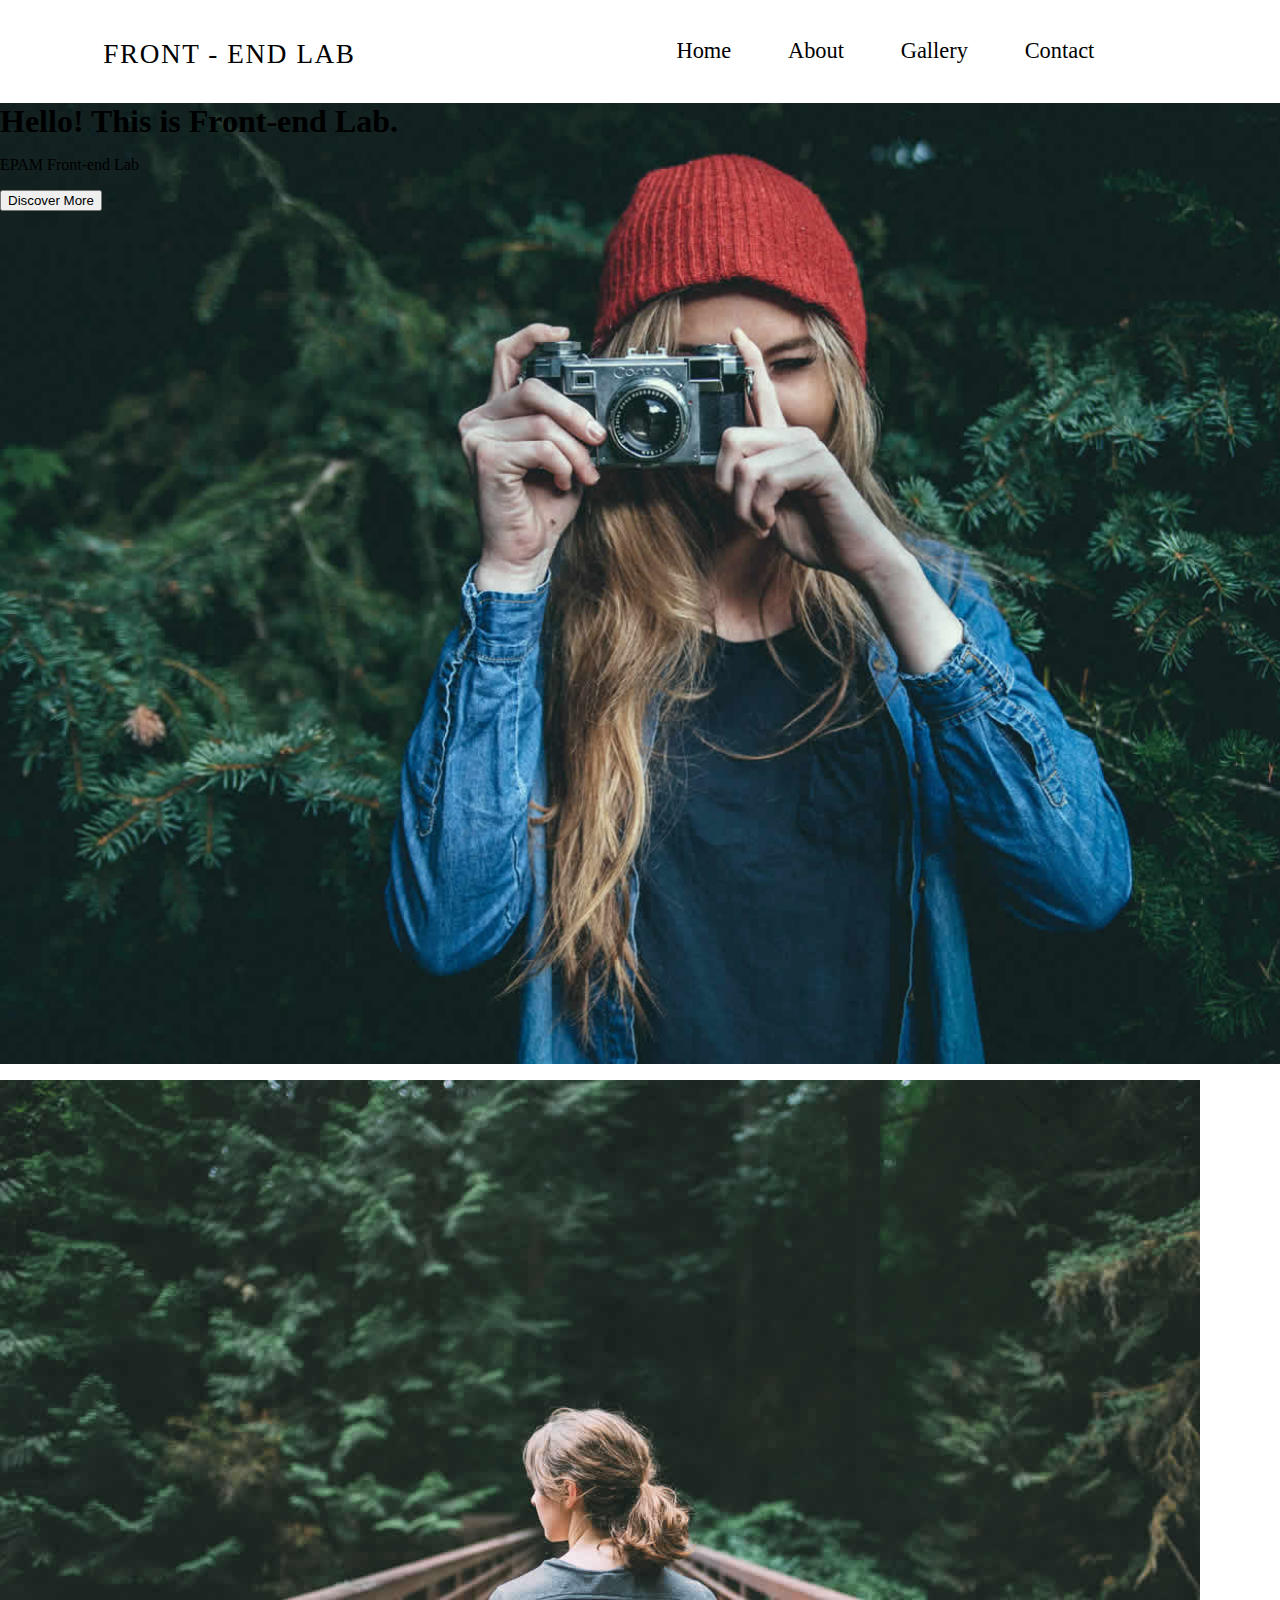
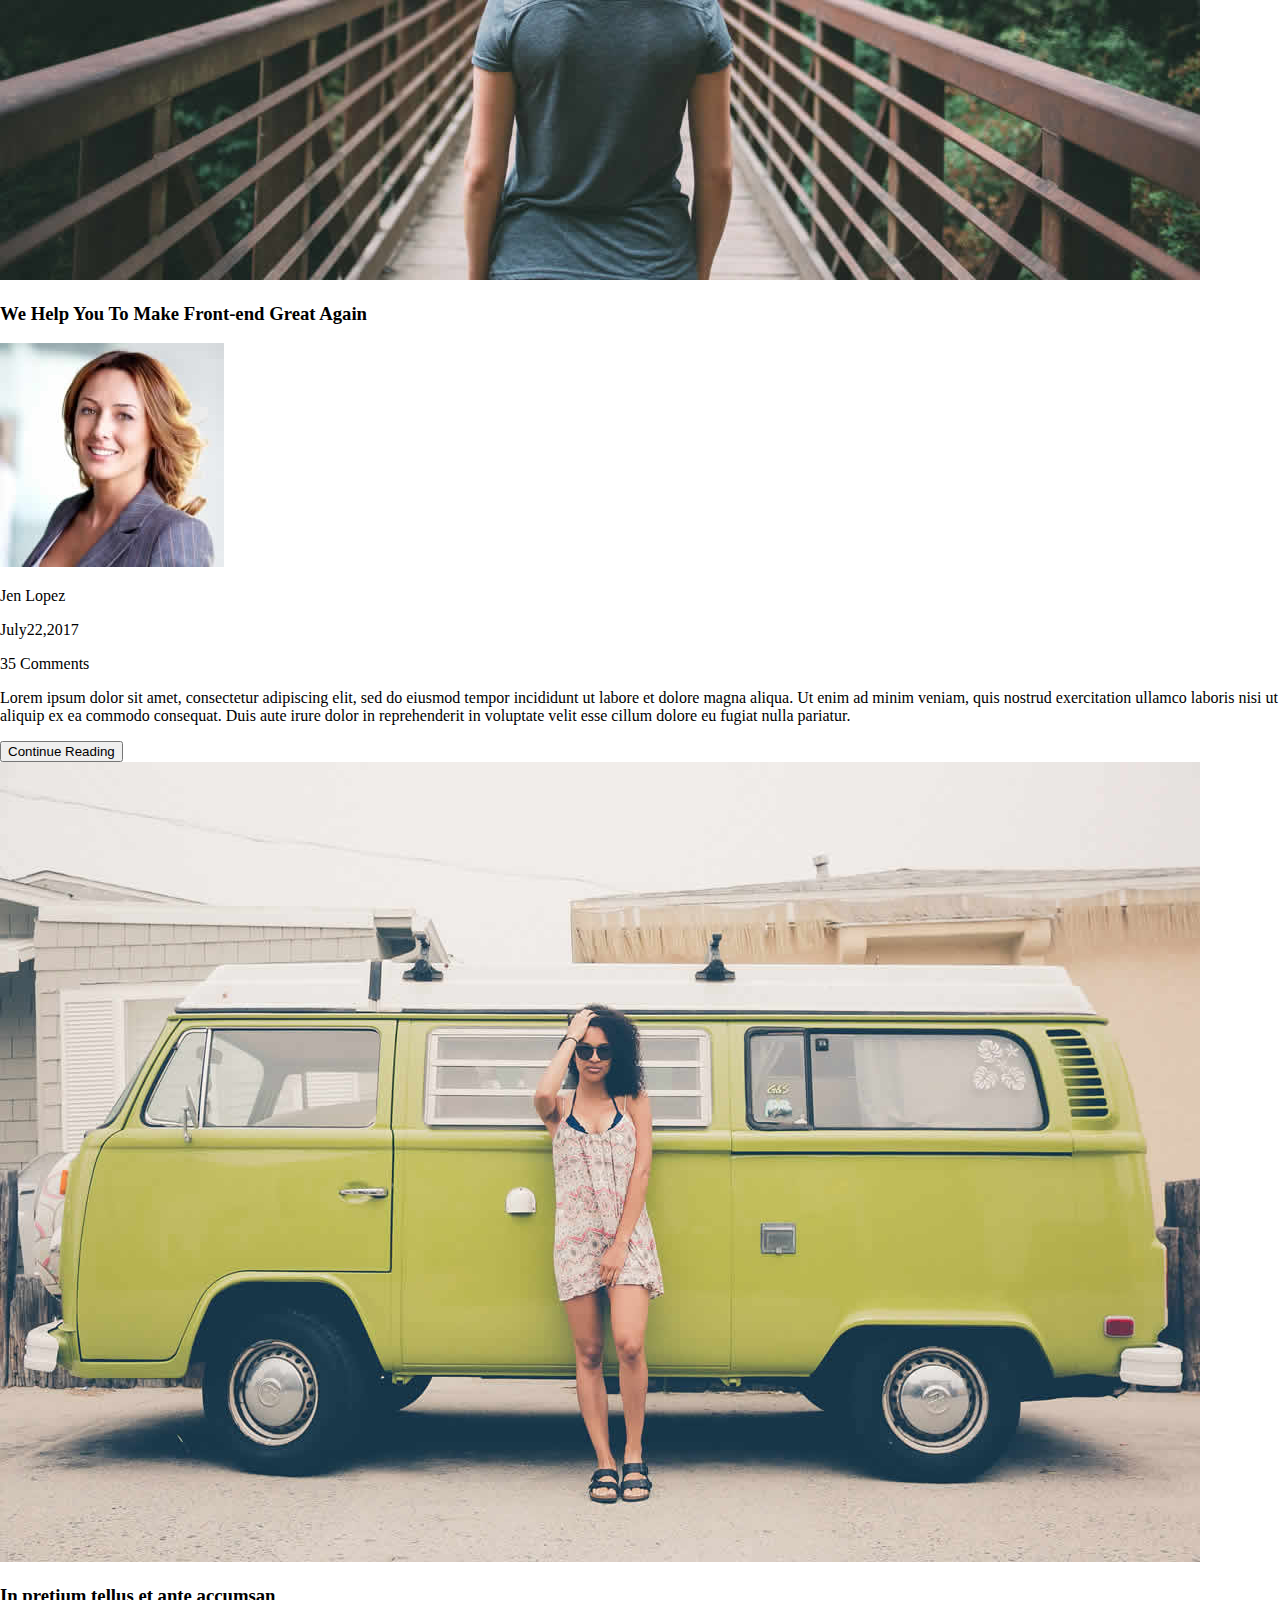
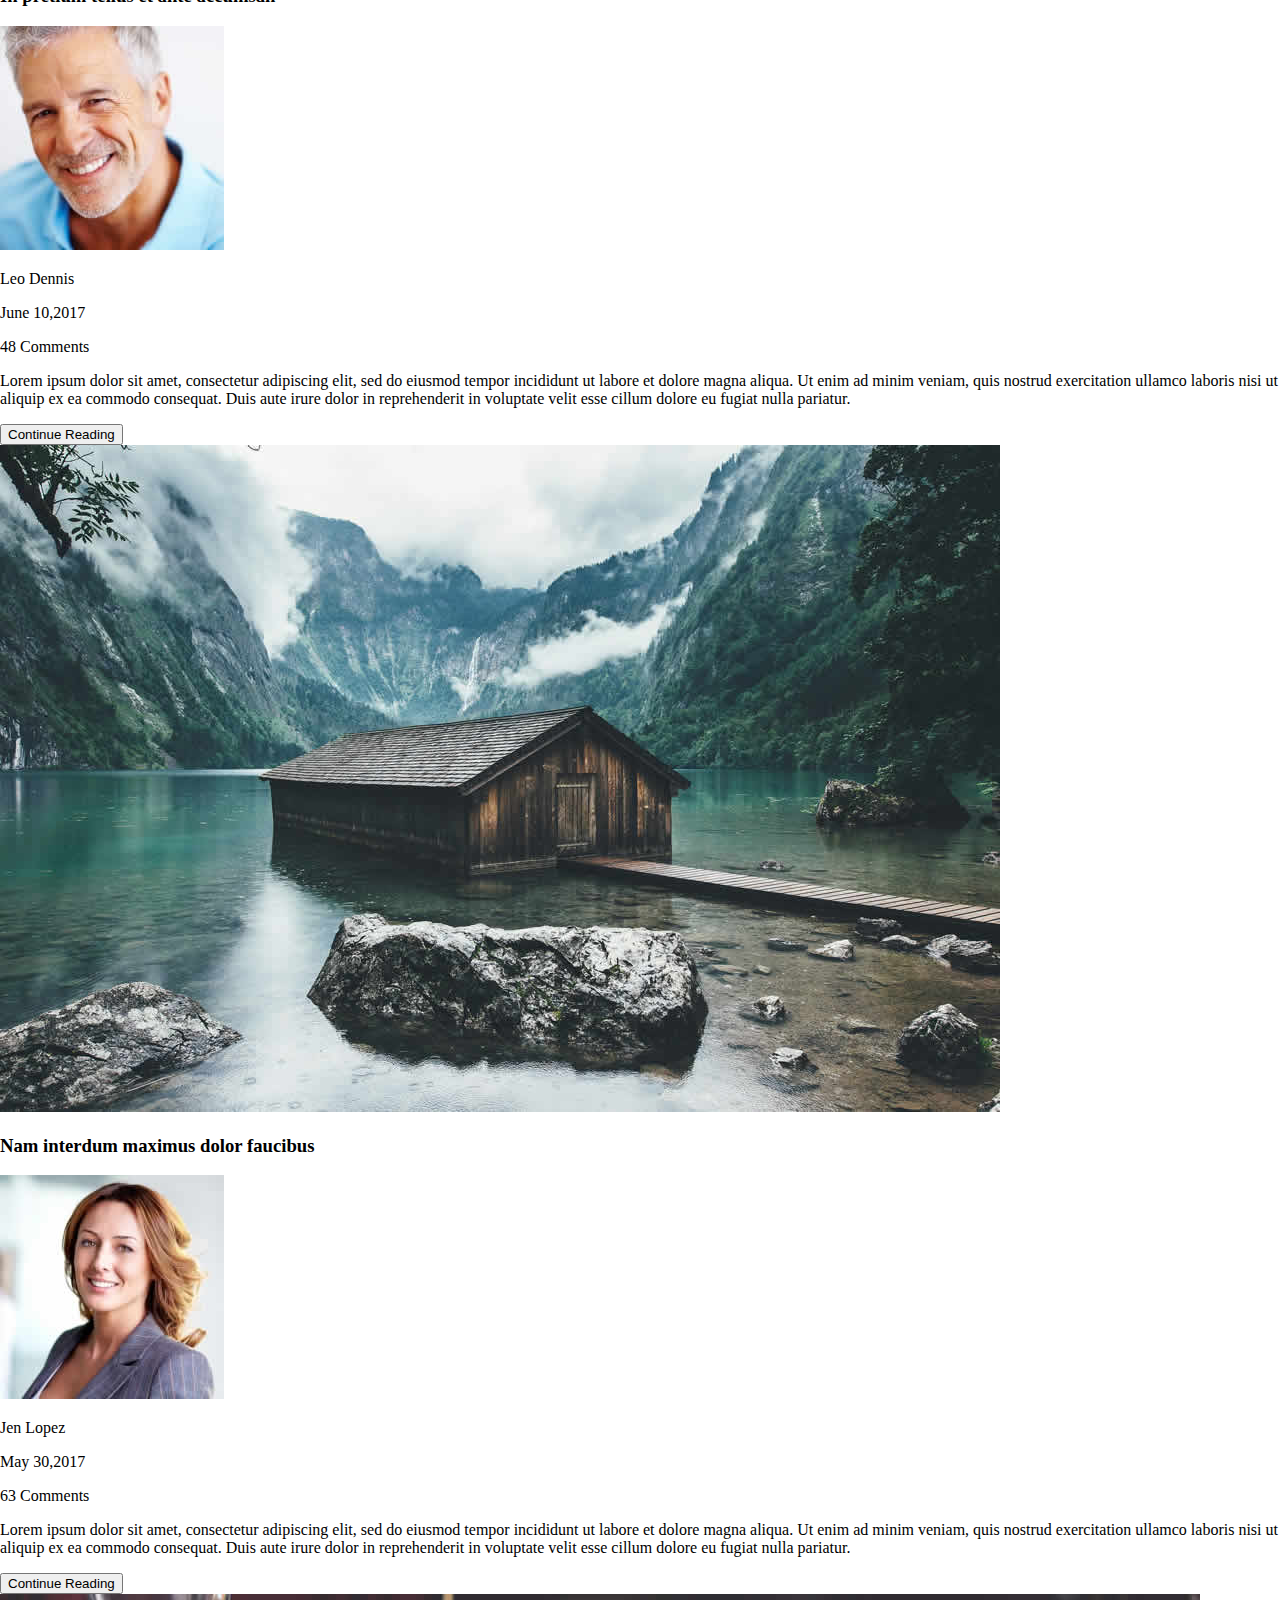
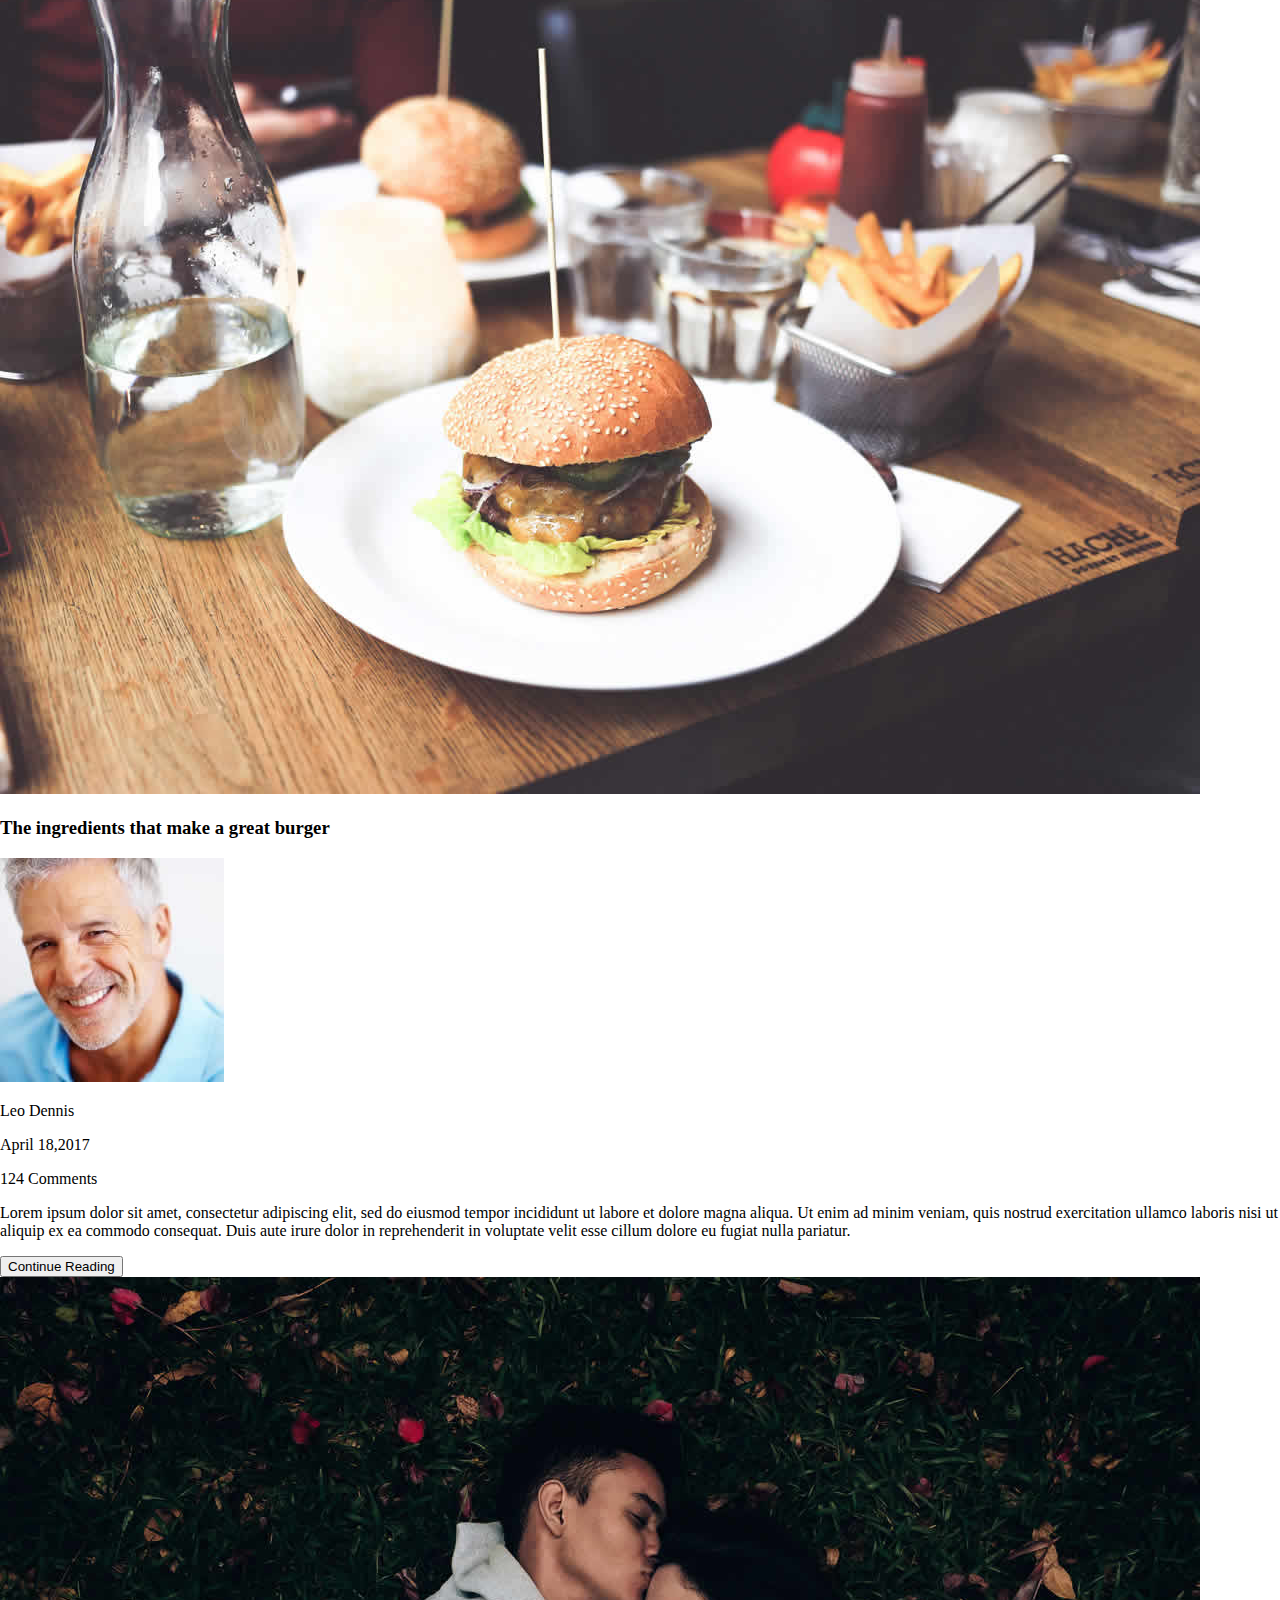
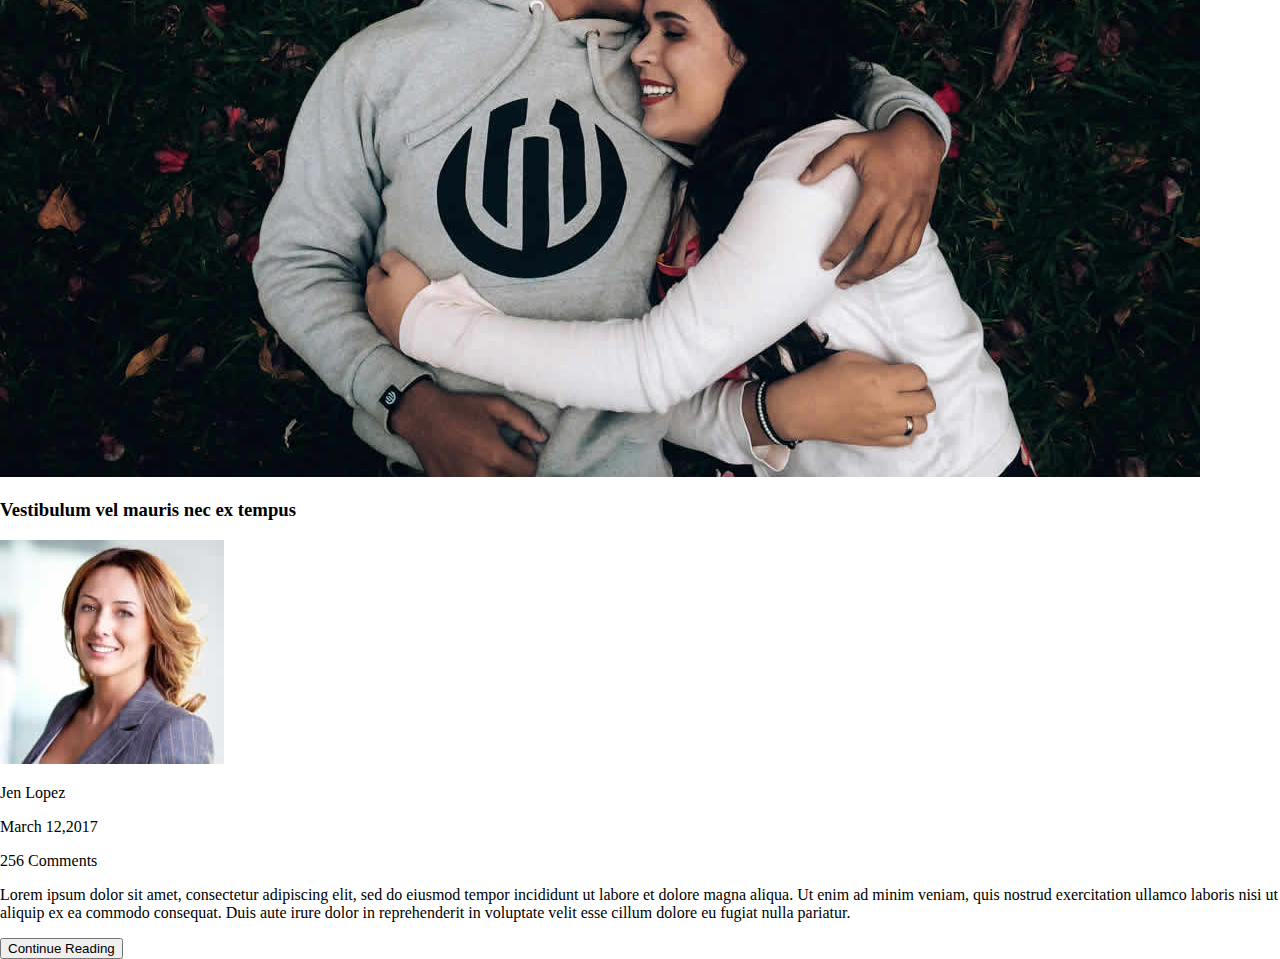
==== FL12_HW4/homework/index.html @ 108e755f "HW4" ====
<!DOCTYPE html>
<html lang="en">

<head>
  <meta charset="utf-8">
  <title>FRONT-END LAB</title>
  <link rel="stylesheet" href="css\style.css">
</head>
<body>
    <header class="header">
        <div class="header_bar">
            <p>FRONT - END LAB</p>
            <nav class="header_nav">
                <ul class="header_nav_list">
                    <li class="header_nav_item"><a href="#home">Home</a></li>
                    <li class="header_nav_item"><a href="#about">About</a></li>
                    <li class="header_nav_item"><a href="#gallery">Gallery</a></li>
                    <li class="header_nav_item"><a href="#contact">Contact</a></li>
                </ul>
            </nav>        
        </div>
        <div class="header_wrap">
                <h1>
                    Hello! This is Front-end Lab.
                </h1>
                <p>
                    EPAM Front-end Lab
                </p>
                <button class="header_btn">Discover More</button>
            </div>
    </header>
    <main class="">
        <div class="card_wrap">
            <img src="img\blog-image1.jpg" alt="Woman on the bridge">
            <div class="card_container">
                <h3>We Help You To Make Front-end Great Again</h3>
                <div>
                    <img src="img\author-image1.jpg" alt="Author">
                    <p>Jen Lopez</p>
                    <p>July22,2017</p>
                    <p>35 Comments</p>
                </div>
                <P>
                    Lorem ipsum dolor sit amet, consectetur adipiscing elit, sed do eiusmod tempor incididunt ut labore et dolore magna aliqua. 
                    Ut enim ad minim veniam, quis nostrud exercitation ullamco laboris nisi ut aliquip ex ea commodo consequat. 
                    Duis aute irure dolor in reprehenderit in voluptate velit esse cillum dolore eu fugiat nulla pariatur. 
                </P>
                <button>Continue Reading</button>
            </div>
        </div>
        <div class="card_wrap">
            <img src="img\blog-image2.jpg" alt="Woman by the car">
            <div class="card_container">
                <h3>In pretium tellus et ante accumsan</h3>
                <div class="card_author">
                    <img src="img\author-image2.jpg" alt="Author">
                    <p>Leo Dennis</p>
                    <p>June 10,2017</p>
                    <p>48 Comments</p>
                </div>
                <P>
                    Lorem ipsum dolor sit amet, consectetur adipiscing elit, sed do eiusmod tempor incididunt ut labore et dolore magna aliqua. 
                    Ut enim ad minim veniam, quis nostrud exercitation ullamco laboris nisi ut aliquip ex ea commodo consequat. 
                    Duis aute irure dolor in reprehenderit in voluptate velit esse cillum dolore eu fugiat nulla pariatur.
                </P>
                <button>Continue Reading</button>
            </div>
        </div>
        <div class="card_wrap">
            <img src="img\blog-image3.jpg" alt="House on lake between mounts">
            <div class="card_container">
                <h3>Nam interdum maximus dolor faucibus</h3>
                <div>
                    <img src="img\author-image1.jpg" alt="Author">
                    <p>Jen Lopez</p>
                    <p>May 30,2017</p>
                    <p>63 Comments</p>
                </div>
                <P>
                    Lorem ipsum dolor sit amet, consectetur adipiscing elit, sed do eiusmod tempor incididunt ut labore et dolore magna aliqua. 
                    Ut enim ad minim veniam, quis nostrud exercitation ullamco laboris nisi ut aliquip ex ea commodo consequat. 
                    Duis aute irure dolor in reprehenderit in voluptate velit esse cillum dolore eu fugiat nulla pariatur. 
                </P>
                <button>Continue Reading</button>
            </div>
        </div>
        <div class="card_wrap">
            <img src="img\blog-image4.jpg" alt="Woman on the bridge">
            <div class="card_container">
                <h3>The ingredients that make a great burger</h3>
                <div>
                    <img src="img\author-image2.jpg" alt="Author">
                    <p>Leo Dennis</p>
                    <p>April 18,2017</p>
                    <p>124 Comments</p>
                </div>
                <P>
                    Lorem ipsum dolor sit amet, consectetur adipiscing elit, sed do eiusmod tempor incididunt ut labore et dolore magna aliqua. 
                    Ut enim ad minim veniam, quis nostrud exercitation ullamco laboris nisi ut aliquip ex ea commodo consequat. 
                    Duis aute irure dolor in reprehenderit in voluptate velit esse cillum dolore eu fugiat nulla pariatur. 
                </P>
                <button>Continue Reading</button>
            </div>
        </div>
        <div class="card_wrap">
            <img src="img\blog-image5.jpg" alt="Woman on the bridge">
            <div class="card_container">
                <h3>Vestibulum vel mauris nec ex tempus </h3>
                <div>
                    <img src="img\author-image1.jpg" alt="Author">
                    <p>Jen Lopez</p>
                    <p>March 12,2017</p>
                    <p>256 Comments</p>
                </div>
                <P>
                    Lorem ipsum dolor sit amet, consectetur adipiscing elit, sed do eiusmod tempor incididunt ut labore et dolore magna aliqua. 
                    Ut enim ad minim veniam, quis nostrud exercitation ullamco laboris nisi ut aliquip ex ea commodo consequat. 
                    Duis aute irure dolor in reprehenderit in voluptate velit esse cillum dolore eu fugiat nulla pariatur.
                </P>
                <button>Continue Reading</button>
            </div>
        </div>
    </main>
    <footer>

    </footer>    
</body>
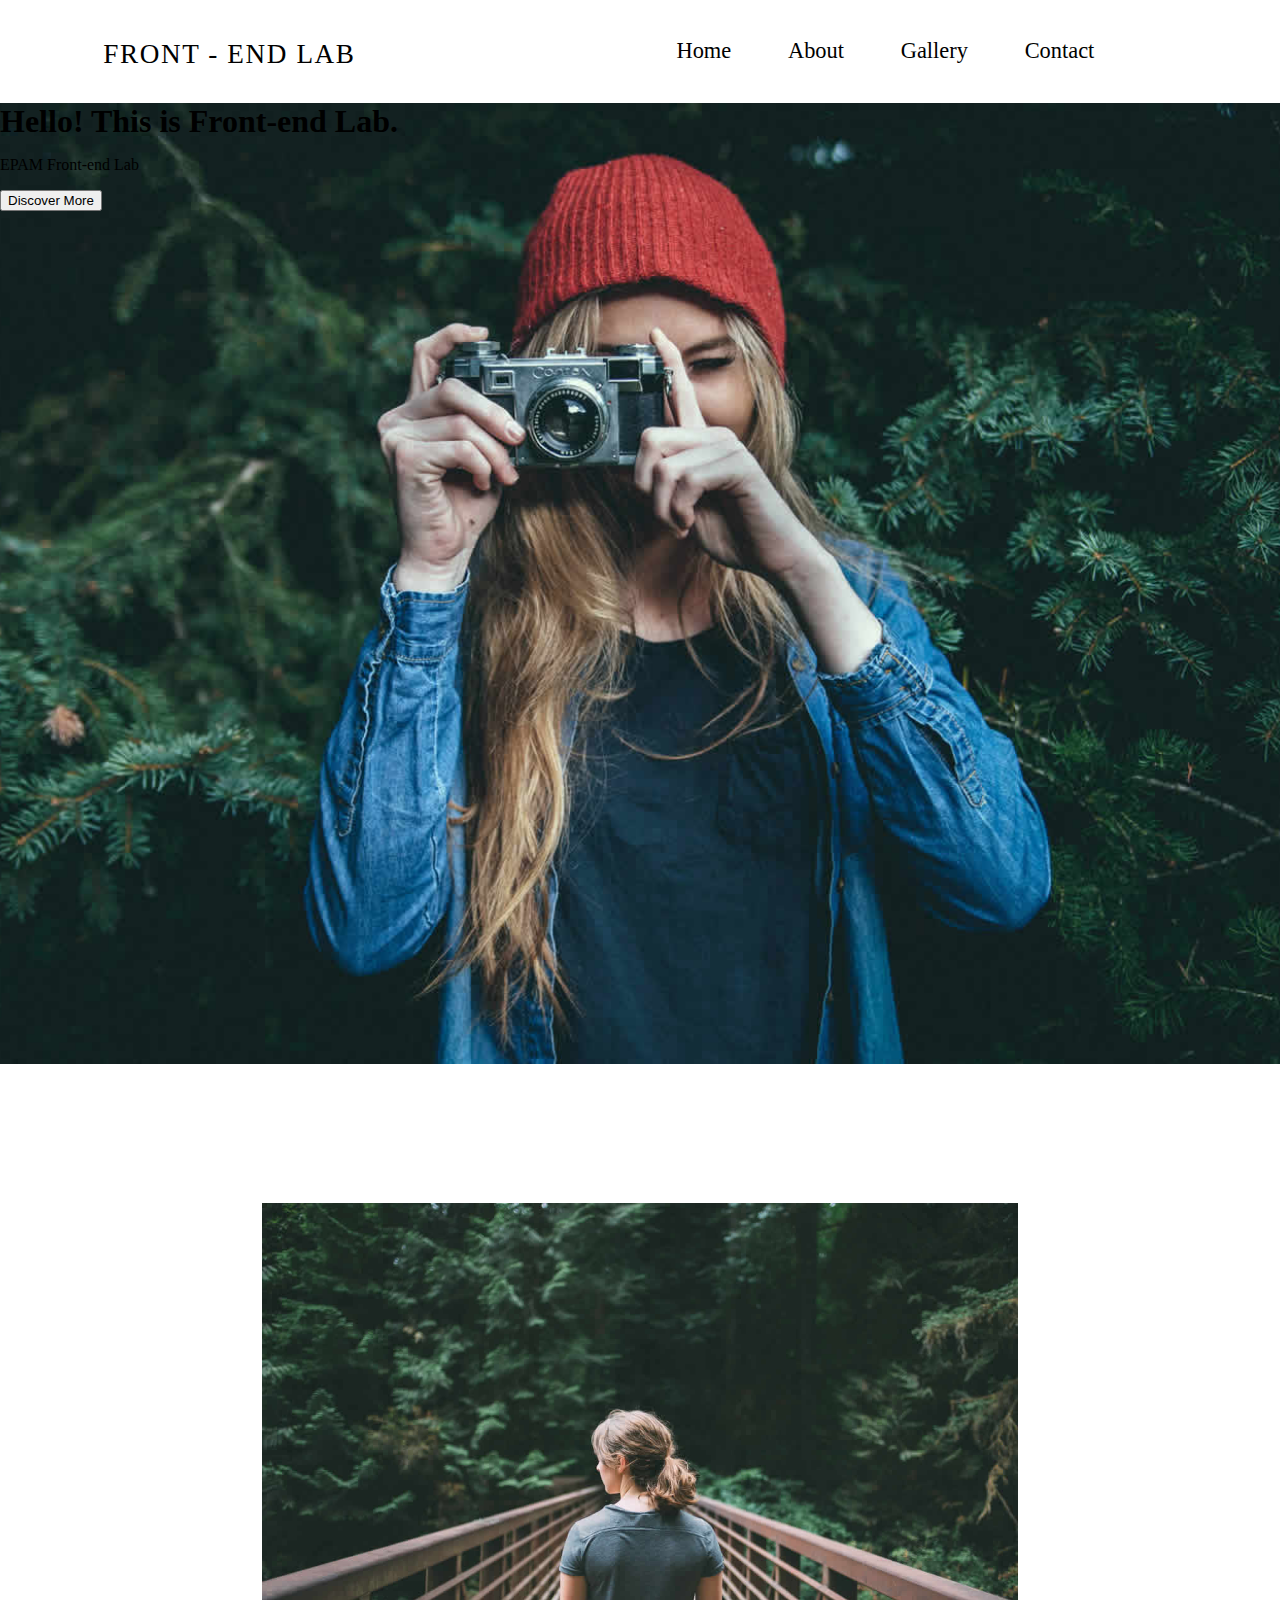
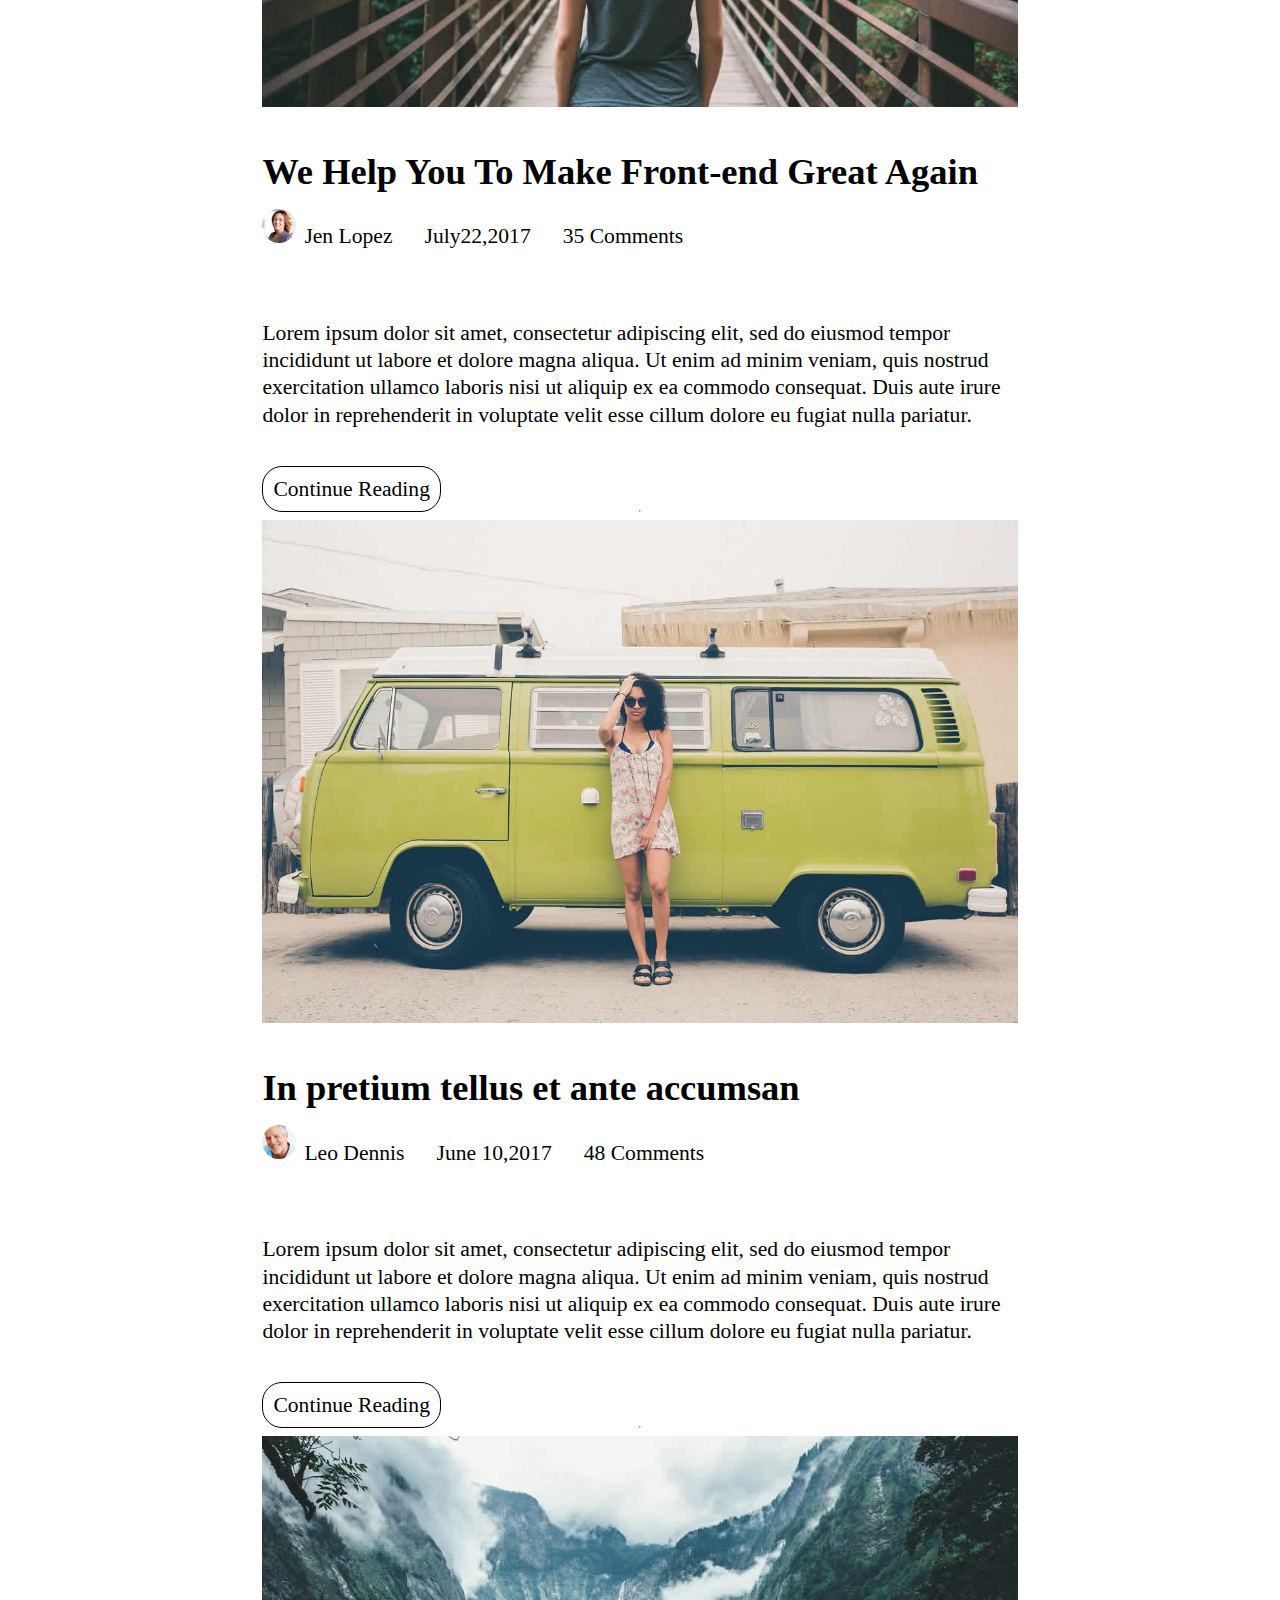
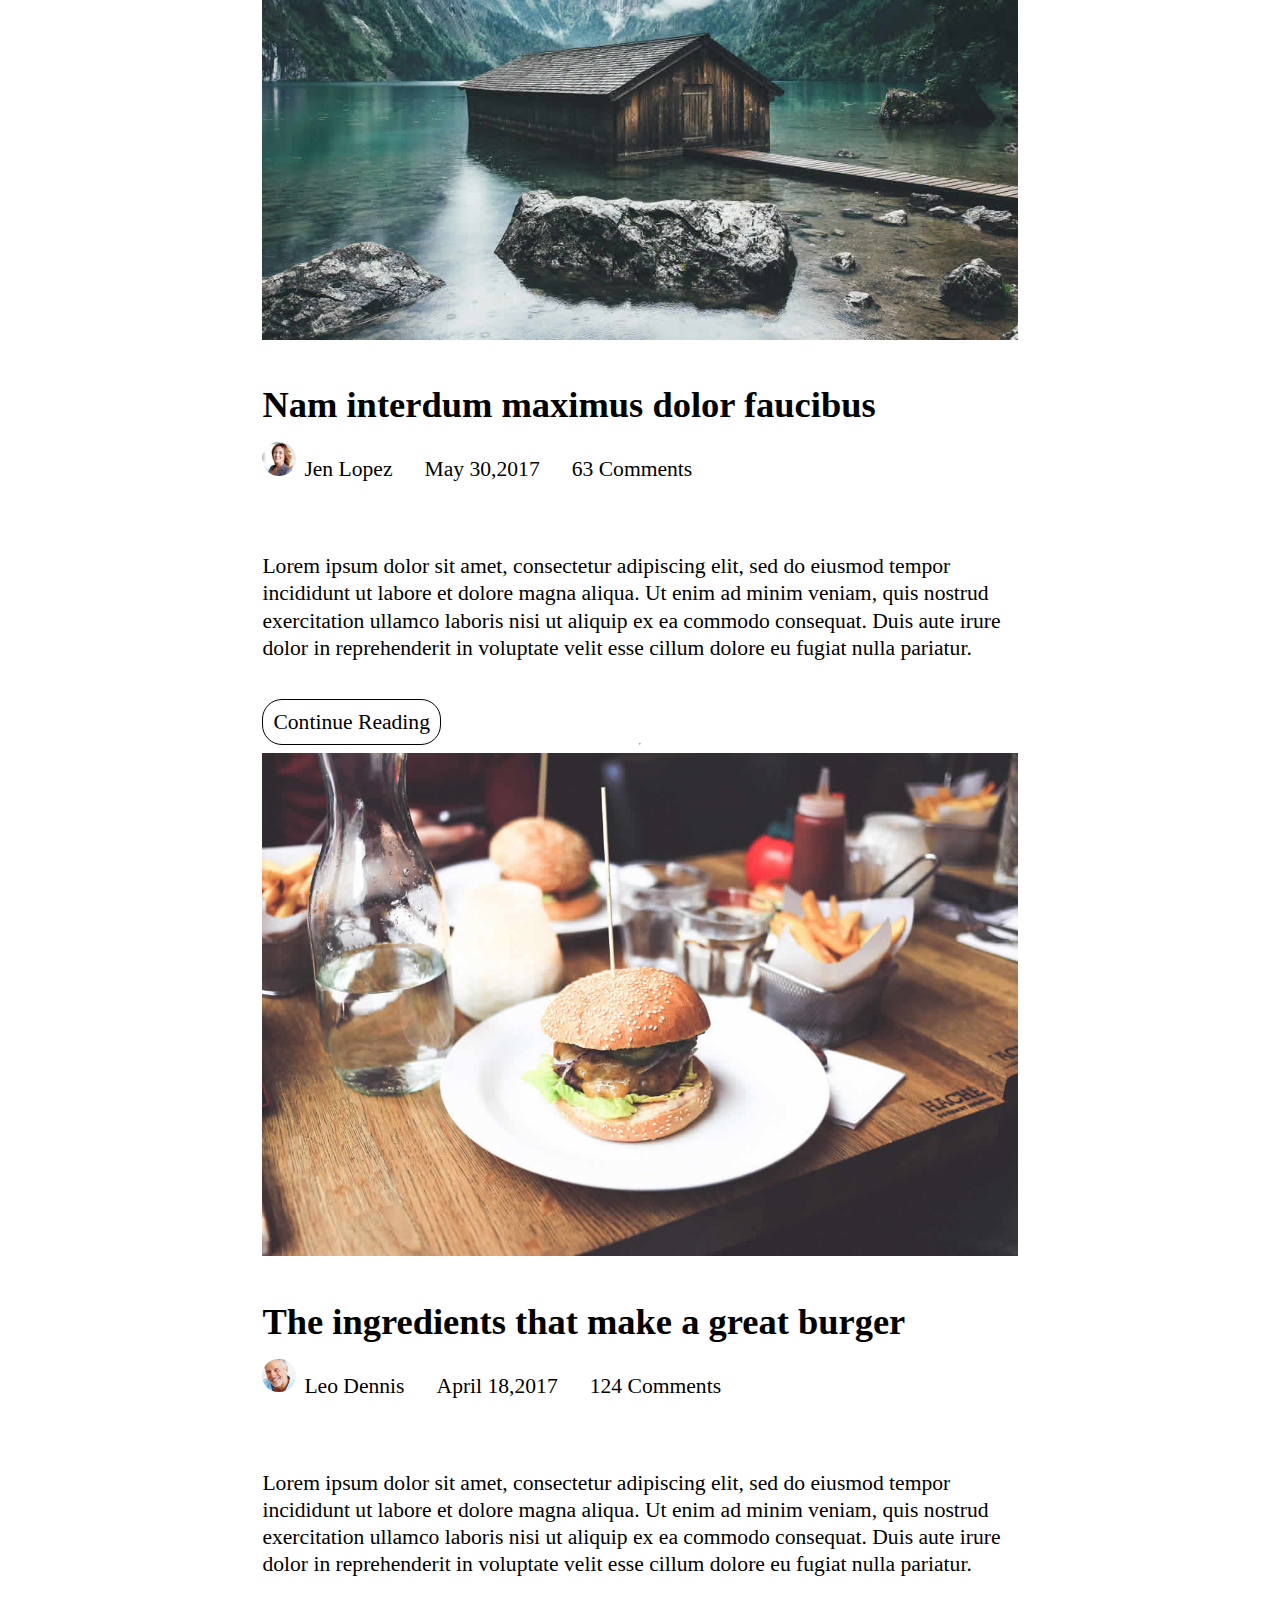
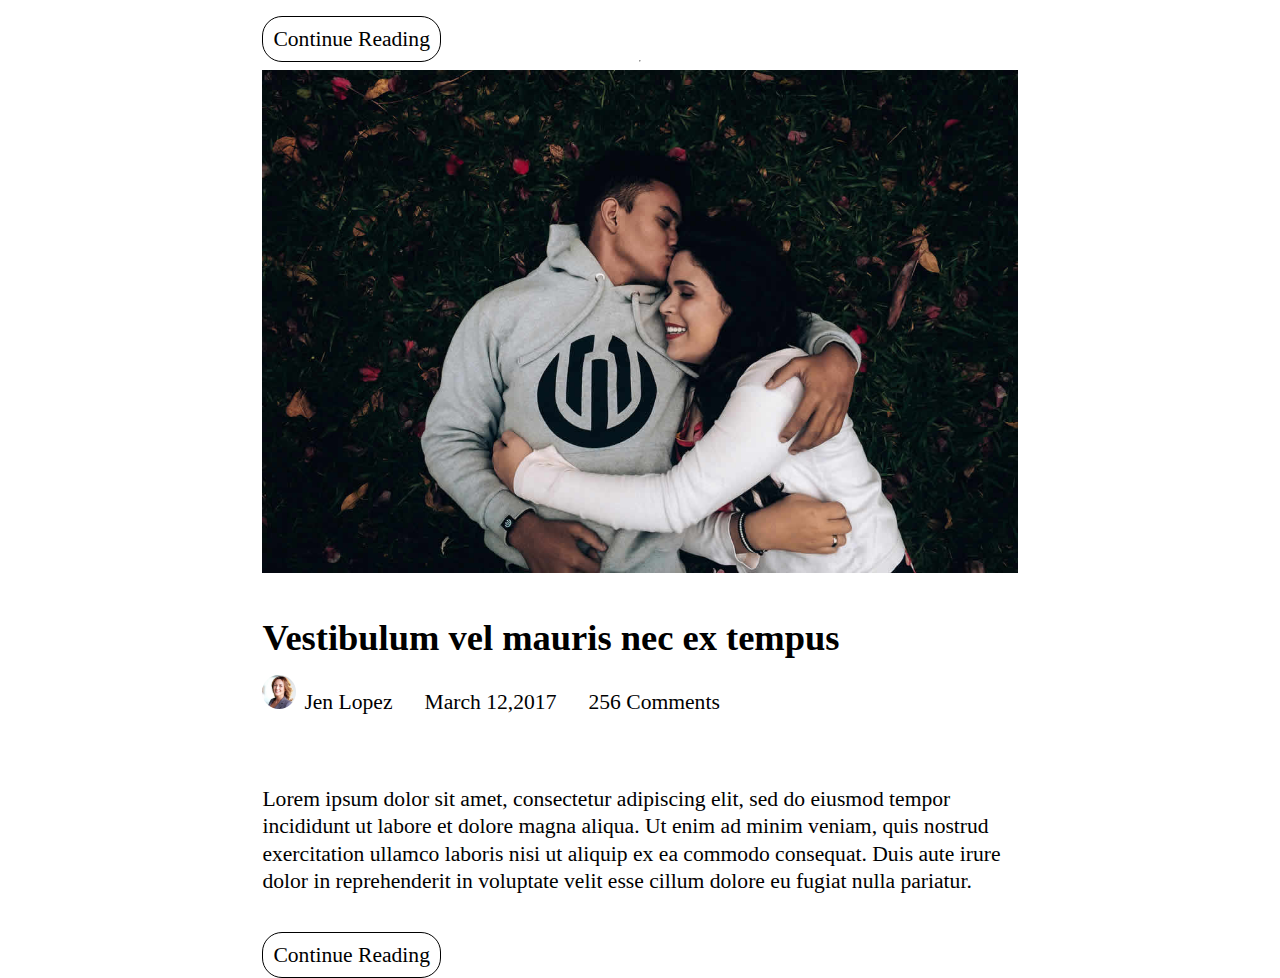
==== commit 1bfd92da: "HW4 v0.8" ====
--- a/FL12_HW4/homework/index.html
+++ b/FL12_HW4/homework/index.html
@@ -29,12 +29,12 @@
                 <button class="header_btn">Discover More</button>
             </div>
     </header>
-    <main class="">
+    <main class="section">
         <div class="card_wrap">
             <img src="img\blog-image1.jpg" alt="Woman on the bridge">
             <div class="card_container">
-                <h3>We Help You To Make Front-end Great Again</h3>
-                <div>
+                <h2>We Help You To Make Front-end Great Again</h2>
+                <div class="card_author"> 
                     <img src="img\author-image1.jpg" alt="Author">
                     <p>Jen Lopez</p>
                     <p>July22,2017</p>
@@ -45,13 +45,14 @@
                     Ut enim ad minim veniam, quis nostrud exercitation ullamco laboris nisi ut aliquip ex ea commodo consequat. 
                     Duis aute irure dolor in reprehenderit in voluptate velit esse cillum dolore eu fugiat nulla pariatur. 
                 </P>
-                <button>Continue Reading</button>
+                <a href="#">Continue Reading</a>
             </div>
         </div>
+        <hr>
         <div class="card_wrap">
             <img src="img\blog-image2.jpg" alt="Woman by the car">
             <div class="card_container">
-                <h3>In pretium tellus et ante accumsan</h3>
+                <h2>In pretium tellus et ante accumsan</h2>
                 <div class="card_author">
                     <img src="img\author-image2.jpg" alt="Author">
                     <p>Leo Dennis</p>
@@ -63,14 +64,15 @@
                     Ut enim ad minim veniam, quis nostrud exercitation ullamco laboris nisi ut aliquip ex ea commodo consequat. 
                     Duis aute irure dolor in reprehenderit in voluptate velit esse cillum dolore eu fugiat nulla pariatur.
                 </P>
-                <button>Continue Reading</button>
+                <a href="#">Continue Reading</a>
             </div>
         </div>
+        <hr>
         <div class="card_wrap">
             <img src="img\blog-image3.jpg" alt="House on lake between mounts">
             <div class="card_container">
-                <h3>Nam interdum maximus dolor faucibus</h3>
-                <div>
+                <h2>Nam interdum maximus dolor faucibus</h2>
+                <div class="card_author">
                     <img src="img\author-image1.jpg" alt="Author">
                     <p>Jen Lopez</p>
                     <p>May 30,2017</p>
@@ -81,14 +83,15 @@
                     Ut enim ad minim veniam, quis nostrud exercitation ullamco laboris nisi ut aliquip ex ea commodo consequat. 
                     Duis aute irure dolor in reprehenderit in voluptate velit esse cillum dolore eu fugiat nulla pariatur. 
                 </P>
-                <button>Continue Reading</button>
+                <a href="#">Continue Reading</a>
             </div>
         </div>
+        <hr>
         <div class="card_wrap">
             <img src="img\blog-image4.jpg" alt="Woman on the bridge">
             <div class="card_container">
-                <h3>The ingredients that make a great burger</h3>
-                <div>
+                <h2>The ingredients that make a great burger</h2>
+                <div class="card_author">
                     <img src="img\author-image2.jpg" alt="Author">
                     <p>Leo Dennis</p>
                     <p>April 18,2017</p>
@@ -99,14 +102,15 @@
                     Ut enim ad minim veniam, quis nostrud exercitation ullamco laboris nisi ut aliquip ex ea commodo consequat. 
                     Duis aute irure dolor in reprehenderit in voluptate velit esse cillum dolore eu fugiat nulla pariatur. 
                 </P>
-                <button>Continue Reading</button>
+                <a href="#">Continue Reading</a>
             </div>
         </div>
+        <hr>
         <div class="card_wrap">
             <img src="img\blog-image5.jpg" alt="Woman on the bridge">
             <div class="card_container">
-                <h3>Vestibulum vel mauris nec ex tempus </h3>
-                <div>
+                <h2>Vestibulum vel mauris nec ex tempus </h2>
+                <div class="card_author">
                     <img src="img\author-image1.jpg" alt="Author">
                     <p>Jen Lopez</p>
                     <p>March 12,2017</p>
@@ -117,7 +121,7 @@
                     Ut enim ad minim veniam, quis nostrud exercitation ullamco laboris nisi ut aliquip ex ea commodo consequat. 
                     Duis aute irure dolor in reprehenderit in voluptate velit esse cillum dolore eu fugiat nulla pariatur.
                 </P>
-                <button>Continue Reading</button>
+                <a href="#">Continue Reading</a>
             </div>
         </div>
     </main>
